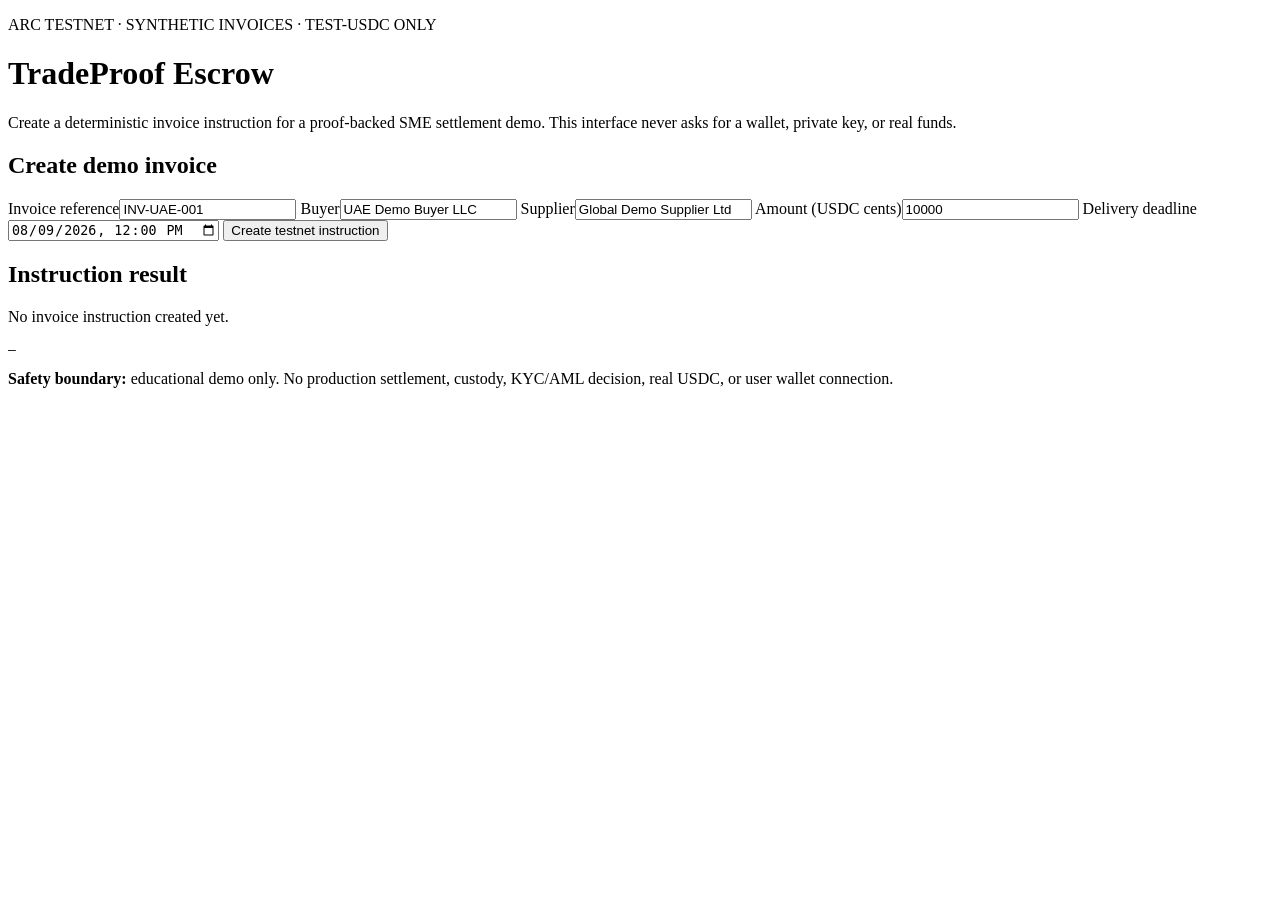
==== web/index.html @ f8aabd64 "feat: add interactive invoice demo" ====
<!doctype html>
<html lang="en">
<head>
  <meta charset="utf-8">
  <meta name="viewport" content="width=device-width, initial-scale=1">
  <title>TradeProof Escrow — Testnet Demo</title>
  <link rel="stylesheet" href="/styles.css">
</head>
<body>
  <main>
    <p class="eyebrow">ARC TESTNET · SYNTHETIC INVOICES · TEST-USDC ONLY</p>
    <h1>TradeProof Escrow</h1>
    <p class="lede">Create a deterministic invoice instruction for a proof-backed SME settlement demo. This interface never asks for a wallet, private key, or real funds.</p>

    <section class="panel">
      <h2>Create demo invoice</h2>
      <form id="invoice-form">
        <label>Invoice reference<input name="invoice_ref" value="INV-UAE-001" required></label>
        <label>Buyer<input name="buyer" value="UAE Demo Buyer LLC" required></label>
        <label>Supplier<input name="supplier" value="Global Demo Supplier Ltd" required></label>
        <label>Amount (USDC cents)<input name="amount_minor" type="number" min="1" value="10000" required></label>
        <label>Delivery deadline<input name="delivery_deadline" type="datetime-local" value="2026-08-09T12:00" required></label>
        <input name="currency" type="hidden" value="USDC">
        <button type="submit">Create testnet instruction</button>
      </form>
    </section>

    <section class="panel" aria-live="polite">
      <h2>Instruction result</h2>
      <p id="status">No invoice instruction created yet.</p>
      <pre id="result">—</pre>
    </section>

    <aside>
      <strong>Safety boundary:</strong> educational demo only. No production settlement, custody, KYC/AML decision, real USDC, or user wallet connection.
    </aside>
  </main>
  <script src="/app.js"></script>
</body>
</html>
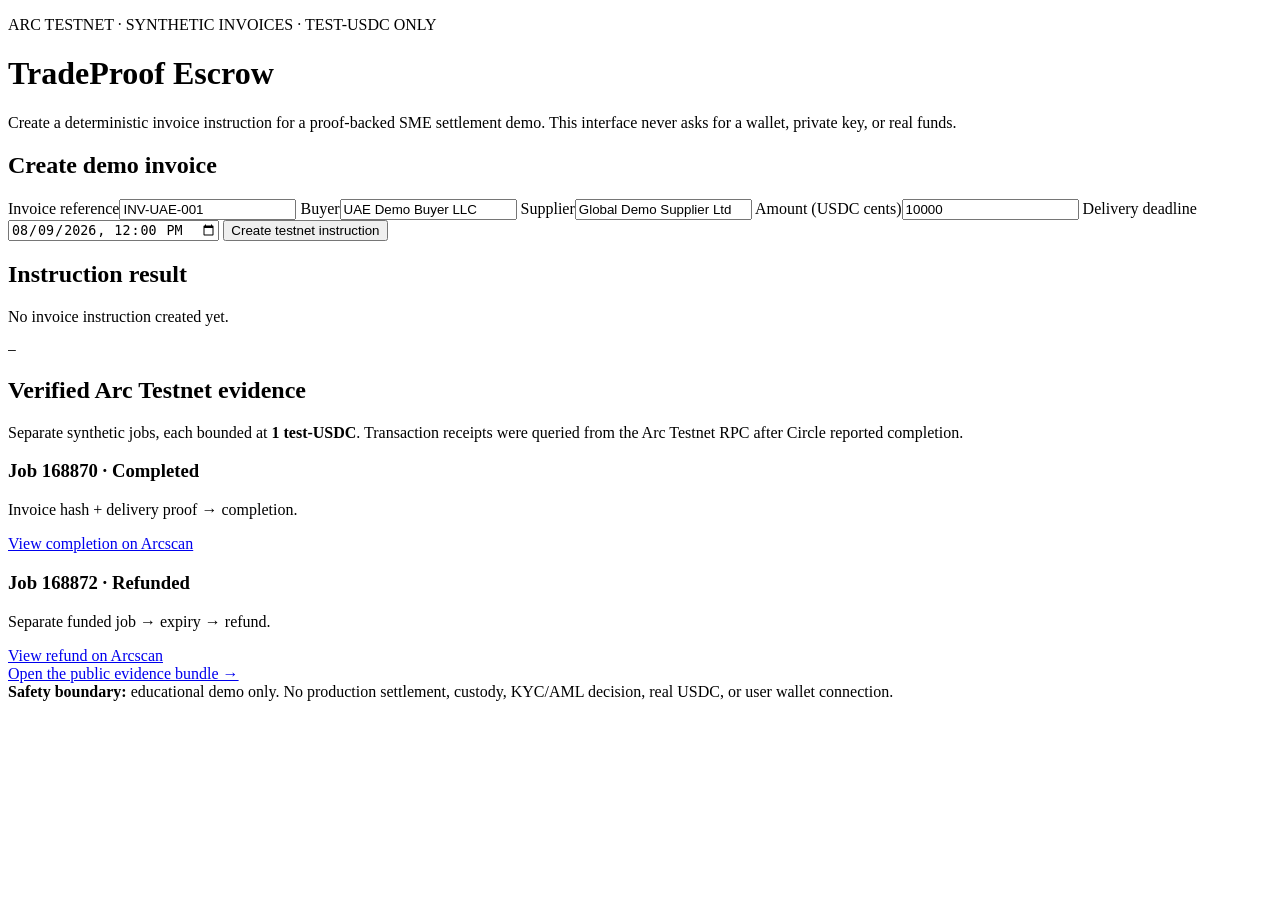
==== commit 9ac06fef: "docs: add verified Arc evidence and demo video" ====
--- a/web/index.html
+++ b/web/index.html
@@ -31,6 +31,24 @@
       <pre id="result">—</pre>
     </section>
 
+    <section class="panel evidence">
+      <h2>Verified Arc Testnet evidence</h2>
+      <p>Separate synthetic jobs, each bounded at <strong>1 test-USDC</strong>. Transaction receipts were queried from the Arc Testnet RPC after Circle reported completion.</p>
+      <div class="evidence-grid">
+        <article>
+          <h3>Job 168870 · Completed</h3>
+          <p>Invoice hash + delivery proof → completion.</p>
+          <a href="https://testnet.arcscan.app/tx/0x793f99fa68c20dbeb2e0cba9342f5d733d1b97ed9a693c1f8e87c470e83aa28b" target="_blank" rel="noreferrer">View completion on Arcscan</a>
+        </article>
+        <article>
+          <h3>Job 168872 · Refunded</h3>
+          <p>Separate funded job → expiry → refund.</p>
+          <a href="https://testnet.arcscan.app/tx/0xdb33fefc16c1101101cf99ca2a11580e04d6bf9990b91fee966f461eb6d81338" target="_blank" rel="noreferrer">View refund on Arcscan</a>
+        </article>
+      </div>
+      <a class="evidence-link" href="https://github.com/Scarpo-gh/tradeproof-escrow/tree/main/docs/evidence/arc-testnet-2026-08-05" target="_blank" rel="noreferrer">Open the public evidence bundle →</a>
+    </section>
+
     <aside>
       <strong>Safety boundary:</strong> educational demo only. No production settlement, custody, KYC/AML decision, real USDC, or user wallet connection.
     </aside>
